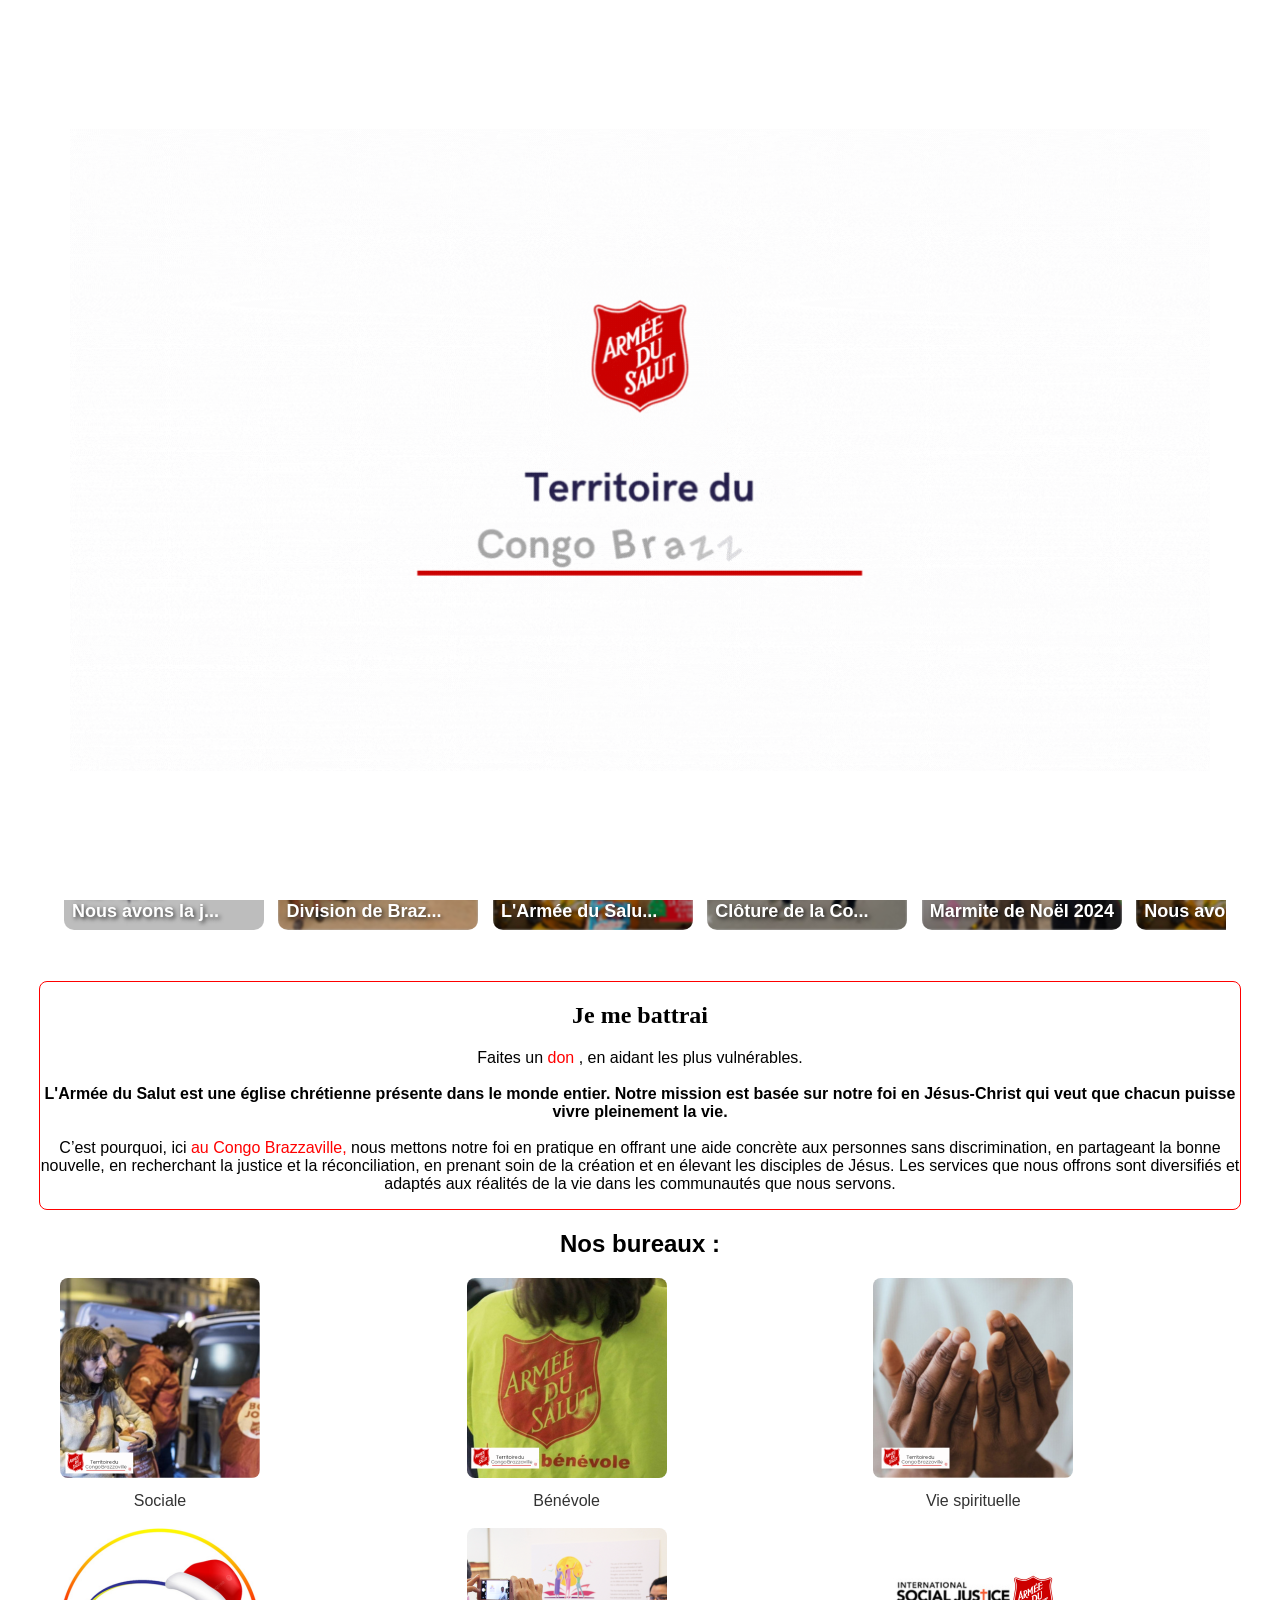
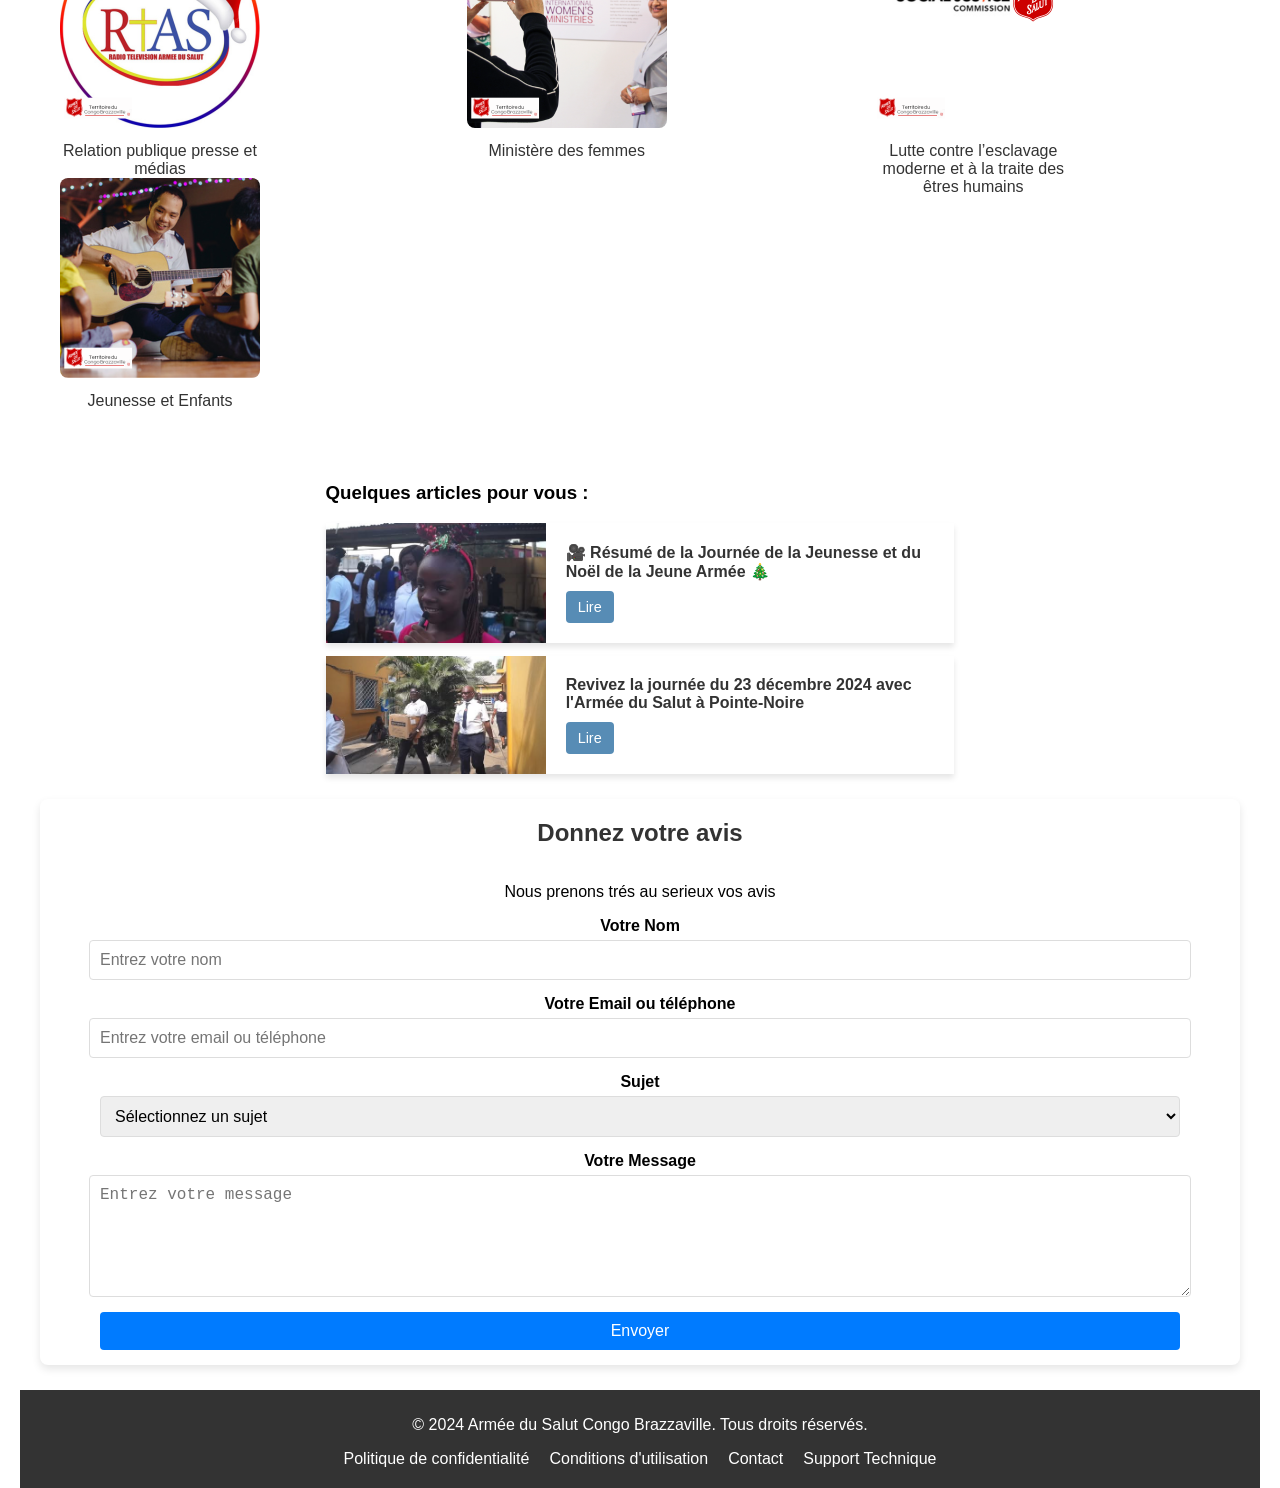
==== index.html @ aef8e0b2 "Add files via upload" ====
<!DOCTYPE html>
<html lang="fr">
<head>
    <meta charset="UTF-8">
    <meta name="viewport" content="width=device-width, initial-scale=1.0">
    <title>Armée du salut Territoire du Congo Brazzaville</title>
    <link rel="stylesheet" type="text/css" href="css/ads.css">
    <link rel="stylesheet" type="text/css" href="css/load.css">
    <link rel="icon" href="logo/golo.svg" type="image/x-icon">
</head>
<body class="loading" >
    <!-- Préchargeur -->
    <div id="preloader">
        <img src="images/accvb.gif" alt="Chargement...">
    </div>
    <header>
        <a href="ads.html"><img src="logo/ads.png" alt="Salvation Army Logo"></a>
        <nav>
            <span class="menu-toggle">&#9776;</span>
            <span class="seko">
            <ul>
                <li><a href="#" style="background: #ff0039ad; padding: 7px; border-radius: 10%; color: white; font-weight: bold;">Accueil</a></li>
        <li><a href="apropos.html">À propos</a></li>
        <li><a href="foi.html">Notre foi</a></li>
        <li><a href="ntv.html">Notre travail</a></li>
        <li><a href="nouv.html">Nouvelles</a></li>
        <li><a href="#">Événements</a></li>
            </ul></span>
        </nav>
    </header>

    <!-- Carrousel Section -->
    <section id="carousel-container">
        <div class="carousel">
            <div class="slides">
                <img src="images/ZERTYUIoiuytr345678kjhgdsdnLKJHGD(987654.png" alt="Image 1">
                <img src="images/ZERTYUIoiuytr345678kjhgdsdnLKJHGD(987654nj.png" alt="Image 2">
                <img src="images/ZERTYUIoiuytr345678GHJKhgdsdnLKJHGD(987654njµ.png" alt="Image 3">
                <img src="images/sdghjkllkjhgertyuiopkjhgfdGHuytdghjmlkjHGGHJ008765.png" alt="Image 4">
                <img src="images/dghjkOIUYTRdghjkl.png" alt="Image 5">
                <img src="images/dghjklmiuytTYUIOPMLKJHGDSdgh.png" alt="Image 5">
                <img src="images/dghjkOIUYTRdghjkl.png" alt="Image 6">
            </div>
            <button class="prev">&#10094;</button>
            <button class="next">&#10095;</button>
        </div>
        <div class="pagination">
            <span class="dot" data-slide="0"></span>
            <span class="dot" data-slide="1"></span>
            <span class="dot" data-slide="2"></span>
            <span class="dot" data-slide="3"></span>
            <span class="dot" data-slide="4"></span>
            <span class="dot" data-slide="5"></span>
        </div>
    </section>
    <br>
    <h2 class="act">Actualités :</h2>
    <br>
    <br>
  <div class="scroll-container">
    <div class="card">
      <img src="images/471684724_3428961360739851_1854452464004359953_n.jpg" alt="Image 1">
      <div class="card-title">
<font><span style="font-weight: unset;">2024-12-29</span> <br><span style="font-weight: bold;">Nous avons la j...</span></font>
      </div>
      <div class="card-date"></div>
    </div>
    <div class="card">
      <img src="images/471797513_1174402190717895_1908308795013150106_n.jpg" alt="Image 2">
      <div class="card-title">
<font><span style="font-weight: unset;">2024-12-29</span> <br><span style="font-weight: bold;">Division de Braz...</span></font>
      </div>
    </div>
    <div class="card">
      <img src="images/471286209_1171153004376147_8494077550836439318_n.jpg" alt="Image 3">
      <div class="card-title">
<font><span style="font-weight: unset;">2024-12-29</span> <br><span style="font-weight: bold;">L'Armée du Salu...</span></font>
      </div>
    </div>
    <div class="card">
      <img src="images/470840925_1170859431072171_841175107307620642_n.jpg" alt="Image 4">
      <div class="card-title">
<font><span style="font-weight: unset;">2024-12-29</span> <br><span style="font-weight: bold;">Clôture de la Co...</span></font>
</div>
    </div>
    <div class="card">
      <img src="images/471423501_1169757214515726_6313348324595561859_n.jpg" alt="Image 5">
      <div class="card-title">
<font><span style="font-weight: unset;">2024-12-29</span> <br><span style="font-weight: bold;">Marmite de Noël 2024</span></font>
</div>
    </div>
    <div class="card">
      <img src="images/471286209_1171153004376147_8494077550836439318_n.jpg" alt="Image 6">
      <div class="card-title">
<font><span style="font-weight: unset;">2024-12-29</span> <br><span style="font-weight: bold;">Nous avons la jo...</span></font>
</div>
    </div>
    <div class="card">
      <img src="images/dghjklmiuytTYUIOPMLKJHGDSdgh.png" alt="Image 7">
      <div class="card-title">
<font><span style="font-weight: unset;">2024-12-29</span> <br><span style="font-weight: bold;">Engagé po...</span></font>
</div>
    </div>
    <div class="card">
      <img src="images/470884818_1003917428445992_5597756832811059730_n.jpg" alt="Image 8">
      <div class="card-title">
<font><span style="font-weight: unset;">2024-12-29</span> <br><span style="font-weight: bold;">Le Genera....</span></font>
</div>
    </div>
  </div>
  <br>
  <br>
  <section class="solider">
      <h2 class="pla">Je me battrai</h2>
      <p class="adsjkj">
      Faites un <span class="adsjk">don</span> , en aidant les plus vulnérables.
  <br>
  <br><span class="bolide">L'Armée du Salut est une église chrétienne présente dans le monde entier. Notre mission est basée sur notre foi en Jésus-Christ qui veut que chacun puisse vivre pleinement la vie.</span><br><br>C’est pourquoi, ici <span class="adsjk">au Congo Brazzaville,</span> nous mettons notre foi en pratique en offrant une aide concrète aux personnes sans discrimination, en partageant la bonne nouvelle, en recherchant la justice et la réconciliation, en prenant soin de la création et en élevant les disciples de Jésus. Les services que nous offrons sont diversifiés et adaptés aux réalités de la vie dans les communautés que nous servons.</p>
  </section>

  <section style="width:100%">
      <h1 style="text-align: center;">Nos bureaux :</h1>
      <div class="gallery">
    <!-- Image 1 -->
    <div class="image-item" onclick="showOverlay('image1', 'Description de l\'image 1')">
      <img src="images/soso.png" alt="Image 1">
      <p>Sociale</p>
    </div>
    
    <!-- Image 2 -->
    <div class="image-item" onclick="showOverlay('image2', 'Description de l\'image 2')">
      <img src="images/bebe.png" alt="Image 2">
      <p>Bénévole</p>
    </div>
    
    <!-- Image 3 -->
    <div class="image-item" onclick="showOverlay('image3', 'Description de l\'image 3')">
      <img src="images/vie.png" alt="Image 3">
      <p>Vie spirituelle</p>
    </div>
    
    <!-- Image 4 -->
    <div class="image-item" onclick="showOverlay('image4', 'Description de l\'image 4')">
      <img src="images/rtas.png" alt="Image 4">
      <p>Relation publique presse et médias</p>
    </div>
    
    <!-- Image 4 -->
    <div class="image-item" onclick="showOverlay('image4', 'Description de l\'image 4')">
      <img src="images/woom.png" alt="Image 4">
      <p>Ministère des femmes</p>
    </div>
    
    <!-- Image 4 -->
    <div class="image-item" onclick="showOverlay('image4', 'Description de l\'image 4')">
      <img src="images/jus.png" alt="Image 4">
      <p>Lutte contre l’esclavage moderne et à la traite des êtres humains</p>
    </div>

    <!-- Image 5 (cachée si pas de place) -->
    <div class="image-item" onclick="showOverlay('image5', 'Description de l\'image 5')">
      <img src="images/jeu.png" alt="Image 5">
      <p>Jeunesse et Enfants</p>
    </div>
  </div>

  <!-- Overlay avec image et description -->
  <div id="overlay">
    <img id="overlay-img" src="" alt="Image grand format">
    <p id="overlay-description"></p>
    <button class="close-btn" onclick="closeOverlay()">Fermer</button>
  </div>

  </section>
  <br>
  <br>
  <section>
      <h3>Quelques articles pour vous :</h3>
       <div class="rectangle">
        <div class="image-container" style="background-image: url('images/4712507281982507366.jpeg');"></div>
        <div class="content-container">
            <div class="title">🎥 Résumé de la Journée de la Jeunesse et du Noël de la Jeune Armée 🎄</div>
            <div class="actions">
                <button class="like-button">
                    Lire
                </button>
            </div>
        </div>
    </div>
       <div class="rectangle">
        <div class="image-container" style="background-image: url('images/1393938824462531353.jpeg');"></div>
        <div class="content-container">
            <div class="title">Revivez la journée du 23 décembre 2024 avec l'Armée du Salut à Pointe-Noire</div>
            <div class="actions">
                <button class="like-button">
                    Lire
                </button>
            </div>
        </div>
    </div>
  </section>

  <section class="section-form">
      <div class="form-container">
        <h2>Donnez votre avis</h2>
        <p>Nous prenons trés au serieux vos avis</p>
        <form id="feedbackForm" style="width:100%;display: flex;align-items: center;justify-content: center;flex-direction: column;">
            <div class="form-group">
                <label for="name">Votre Nom</label>
                <input type="text" id="name" name="name" placeholder="Entrez votre nom" required>
            </div>
            <div class="form-group">
                <label for="email">Votre Email ou téléphone</label>
                <input type="email" id="email" name="email" placeholder="Entrez votre email ou téléphone" required>
            </div>
            <div class="form-group">
                <label for="subject">Sujet</label>
                <select id="subject" name="subject" required>
                    <option value="">Sélectionnez un sujet</option>
                    <option value="avis">Avis Général</option>
                    <option value="produits">Avis sur les Produits</option>
                    <option value="suggestions">Suggestions</option>
                </select>
            </div>
            <div class="form-group">
                <label for="message">Votre Message</label>
                <textarea id="message" name="message" placeholder="Entrez votre message" required></textarea>
            </div>
            <div class="form-group">
                <button type="submit">Envoyer</button>
            </div>
            <p class="form-success" id="formSuccess">Merci pour votre avis !</p>
        </form>
    </div>
  </section>

   <footer>
    <p>&copy; 2024 Armée du Salut Congo Brazzaville. Tous droits réservés.</p>
    <ul>
        <li><a href="priv.html">Politique de confidentialité</a></li>
        <li><a href="condi.html">Conditions d'utilisation</a></li>
        <li><a href="contact.html">Contact</a></li>
        <li><a href="#">Support Technique</a></li>
    </ul>
</footer>


    <script src="js/ads.js"></script>
    <script src="js/load.js"></script>


</body>
</html>
---- css/ads.css ----
html{padding: 0;
            margin: 0;}
        body {
            font-family: Arial, sans-serif;
/*            margin: 2%;*/
            padding: 0;
            margin: 0;
            display: flex;
            align-items: center;
            justify-content: center;
            flex-direction: column;
            width: 100%;
        }

        header {
            background-color: white;
            color: black;
            padding: 10px 20px;
            display: flex;
            justify-content: space-between;
            align-items: center;
            width: 100%;
            max-width: 1200px;
            margin: auto;
        }

        header img {
            width: 70%;
            max-width: 323px;
            height: auto;
        }

        nav {
            position: relative;
        }

        nav ul {
            list-style: none;
            margin: 0;
            padding: 0;
            display: flex;
        }

        nav ul li {
            margin: 0 15px;
        }

        nav ul li a {
            color: black;
            text-decoration: none;
        }

        nav .menu-toggle {
            display: none;
            cursor: pointer;
            font-size: 1.5rem;
            margin-right: 30px;
        }

        @media (max-width: 768px) {
            nav ul {
                flex-direction: column;
                display: none;
                background-color: white;
                position: fixed;
                top: 10%;
                left: 50%;
                transform: translateX(-50%);
                width: 90%;
                box-shadow: 0 4px 6px rgba(0, 0, 0, 0.1);
                border-radius: 8px;
                padding: 20px 0;
                z-index: 1000;
                transition: transform 0.3s ease, opacity 0.3s ease;
                opacity: 0;
                transform: translateY(-20px) translateX(-50%);
            }

            nav ul.active {
                display: flex;
                opacity: 1;
                transform: translateY(0) translateX(-50%);
            }

            nav ul li {
                margin: 10px 0;
                text-align: center;
            }

            nav .menu-toggle {
                display: block;
                color: black;
                z-index: 1001;
            }

            body.menu-open::after {
                content: "";
                display: block;
                position: fixed;
                top: 0;
                left: 0;
                width: 100%;
                height: 100%;
                background: rgba(0, 0, 0, 0.5);
                z-index: 999;
            }
        }

        section {
/*            padding: 20px;*/
            max-width: 1200px;
            margin: auto;
        }







    .scroll-container {
      width: 90%;
      overflow-x: auto;
      white-space: nowrap;
      border: 1px solid white;
      padding: 10px;
      background: #fff;
      margin: auto;
    }



    .card {
      display: inline-block;
      margin-right: 10px;
      border-radius: 10px;
      position: relative; /* Permet le positionnement absolu des éléments enfants */
      overflow: hidden; /* Empêche les débordements */
      width: 200px; /* Largeur de la carte */
      height: 250px; /* Hauteur de la carte */
      cursor: pointer;
    }

     .card img {
      width: 100%;
      height: 100%;
      object-fit: cover;
      filter: blur(1.3px); /* Applique un flou initial */
      transition: filter 0.3s ease; /* Animation fluide pour le changement de filtre */
    }

    .card:hover img {
      filter: none; /* Supprime le flou au survol */
    }

    .card::before {
      content: ""; /* Pseudo-élément pour la couche noire */
      position: absolute;
      top: 0;
      left: 0;
      bottom: 0;
      width: 100%;
      height: 100%;
      background: rgba(0, 0, 0, 26%); /* Couche noire semi-transparente */
      z-index: 1; /* Place cette couche devant l'image */
    }

    .card-title, .card-date {
      position: absolute; /* Positionnement relatif à la carte */
      color: white;
      text-shadow: 2px 2px 4px rgba(0, 0, 0, 0.7); /* Ombre pour améliorer la lisibilité */
      z-index: 2; /* Assure que le texte est devant la couche noire */
      bottom: 0;
    }

    .card-title {
        margin: 8px;
      font-size: 18px;
      
      /*top: 60%;  Positionne le titre au centre supérieur */
/*       left: 50%;
     transform: translate(-50%, -50%);*/
    }

    /*.card-date {
      font-size: 14px;
      /*top: 70%;  Positionne la date sous le titre *
      left: 70%;
      transform: translate(-50%, -50%);
    }*/

    .card-icon {
      font-size: 20px;
      color: #007BFF;
      cursor: pointer;
    }
    .act{
        font-family: Baskerville;
        text-align: center;
    }
    .solider{
        border: solid 1px red;
        border-radius: 8px;
    }
    .adsjk{
        text-align: center;
        color: red;
    }
    .adsjkj{
        text-align: center;
    }
    .bolide{
        font-weight: bold;
    }
    .pla{
        text-align: center;
        font-family: Fifty Fifty;
    }


    
    .gallery {
      display: grid;
  grid-template-columns: repeat(3, 1fr); /* Deux colonnes égales */
  gap: 20px; /* Espacement entre les éléments */
  margin: 20px;
  width: 100%;
  place-content: center;

    }
    .image-item {
      position: relative;
      width: 200px;
      height: 200px;
      text-align: center;
      cursor: pointer;
      margin-bottom: 30px; /* Ajout d'un espace entre les lignes d'images */
    }
    .image-item img {
      width: 100%;
      height: 100%;
      object-fit: cover;
      border-radius: 8px;
    }
    .image-item p {
      margin-top: 10px;
      color: #333;
      font-size: 1em;
    }
    #overlay {
      position: fixed;
      top: 0;
      left: 0;
      width: 100%;
      height: 100%;
      background: rgba(0, 0, 0, 0.8);
      display: none;
      justify-content: center;
      align-items: center;
      flex-direction: column;
      color: white;
      padding: 20px;
    }
    #overlay img {
      width: 60%;
      height: auto;
      margin-bottom: 20px;
      border-radius: 10px;
    }
    #overlay p {
      font-size: 1.2em;
      line-height: 1.6;
    }
    .close-btn {
      margin-top: 20px;
      padding: 10px 20px;
      background-color: #ff5733;
      border: none;
      color: white;
      font-size: 1em;
      cursor: pointer;
    }

.rectangle {
            margin-top: 2%;
            display: flex;
            width: 100%;
            height: 35%;
            max-height: 300px;
            background-color: #ffffff;
            box-shadow: 0 4px 6px rgba(0, 0, 0, 0.1);
            overflow: hidden;
        }
        .image-container {
            flex: 0 0 35%;
            max-width: 35%;
            background-size: cover;
            background-position: center;
        }
        .content-container {
            flex: 1;
            padding: 20px;
            display: flex;
            flex-direction: column;
            justify-content: space-between;
        }
        .title {
            font-weight: bold;
            margin-bottom: 10px;
            color: #333;
        }
        .content {
            flex-grow: 1;
            font-size: 1em;
            color: #555;
        }
        .actions {
            display: flex;
            align-items: center;
            gap: 10px;
        }
        .like-button {
            display: flex;
            align-items: center;
            gap: 5px;
            background-color: #578cb5;
            color: white;
            padding: 8px 12px;
            border: none;
            border-radius: 4px;
            cursor: pointer;
            font-size: 0.9em;
            transition: background-color 0.3s;
        }
        .like-button:hover {
            background-color: #2196F3;
        }
        .like-icon {
            font-size: 1.2em;
        }

/*Formulaire avis*/
.section-form{width: 100%;
    display: grid
;
    margin: 25px auto;}
.form-container {
            background: #ffffff;
            box-shadow: 0 4px 8px rgba(0, 0, 0, 0.1);
            border-radius: 8px;
/*            padding: 10 20px;*/
            width: 100%;
            text-align: center;
            display:flex;
            align-items: center;
            justify-content: center;
            flex-direction: column;
        }

        .form-container h2 {
            margin-bottom: 20px;
            font-size: 24px;
            color: #333;
        }

        .form-group {
            margin-bottom: 15px;
            width: 100%;
            display: flex;
            justify-content: center;
            align-items: center;
            flex-direction: column;
        }

        .form-group label {
            display: block;
            margin-bottom: 5px;
            font-weight: bold;
        }

        .form-group input,
        .form-group select,
        .form-group textarea {
            width: 90%;
            padding: 10px;
            border: 1px solid #ddd;
            border-radius: 4px;
            font-size: 16px;
        }

        .form-group textarea {
            resize: vertical;
            height: 100px;
        }

        .form-group button {
            background-color: #007BFF;
            color: white;
            padding: 10px 15px;
            border: none;
            border-radius: 4px;
            cursor: pointer;
            font-size: 16px;
            width: 90%;
        }

        .form-group button:hover {
            background-color: #0056b3;
        }

        .form-success {
            display: none;
            color: green;
            margin-top: 10px;
        }


        /* Carrousel CSS */
        #carousel-container {
            position: relative;
            max-width: 1200px;
            margin: 20px auto;
            overflow: hidden;
            height: 100;
        }

        .carousel {
            position: relative;
            display: flex;
            align-items: center;
            height: 85%;
        }

        .slides {
            display: flex;
            transition: transform 0.9s ease-in-out;
            width: 600%; /* 6 images */
            height: 100%;
        }

        .slides img {
            width: 100%;
            max-width: 1200px;
            flex: 0 0 100%; /* Chaque image prend 100% de largeur */
            border-radius: 8px;
        }

        .prev, .next {
            position: absolute;
            top: 50%;
            display: grid;
            place-content: center;
            transform: translateY(-50%);
            background-color: rgba(0, 0, 0, 0.5);
            color: white;
            border: none;
            padding: 10px;
            width: 80px;
            height: 80px;
            cursor: pointer;
            z-index: 1000;
            border-radius: 100%;
        }

        .prev {
            left: 10px;
        }

        .next {
            right: 10px;
        }

        .pagination {
            text-align: center;
            margin-top: 10px;
        }

        .pagination .dot {
            height: 10px;
            width: 10px;
            margin: 0 5px;
            background-color: rgba(0, 0, 0, 0.5);
            border-radius: 50%;
            display: inline-block;
            cursor: pointer;
            transition: background-color 0.3s;
        }

        .pagination .dot.active {
            background-color: #000;
        }







        footer {
            background-color: #333;
            color: white;
            text-align: center;
            padding: 10px 20px;
            width: 100%;
            max-width: 1200px;
            margin: auto;
        }

        footer ul {
            list-style: none;
            padding: 0;
            margin: 10px 0;
            display: flex;
            justify-content: center;
        }

        footer ul li {
            margin: 0 10px;
        }

        footer ul li a {
            color: white;
            text-decoration: none;
        }

        .seko ul li ul {
    display: none;
    position: absolute;
    background-color: #fff;
    list-style-type: none;
    padding: 0;
}

 .seko ul li:hover > ul {
    display: block;
    background: white;
}

@media screen and (max-width:850px){
.prev, .next{width: 45px;height: 45px}
#carousel-container{height: 35vh}
.gallery {
      display: grid;
  grid-template-columns: repeat(2, 1fr); /* Deux colonnes égales */
  gap: 4px;

    }
    #carousel-container{margin: auto}
    .image-item{width: 100%}
}
---- css/load.css ----
/* Style pour le préchargement */
        #preloader {
            position: fixed;
            top: 0;
            width: 100%;
            height: 100%;
            background-color: #ffffff; /* Couleur de fond */
            display: grid;
            place-content: center;
            z-index: 9999;
        }

        #preloader img {
            width: 99%; /* Taille du GIF */
            margin: auto;
        }

        /* Masquer le contenu principal tant que le préchargeur est actif */
        body.loading {
            overflow: hidden;
        }

        body.loading #content {
            display: none;
        }
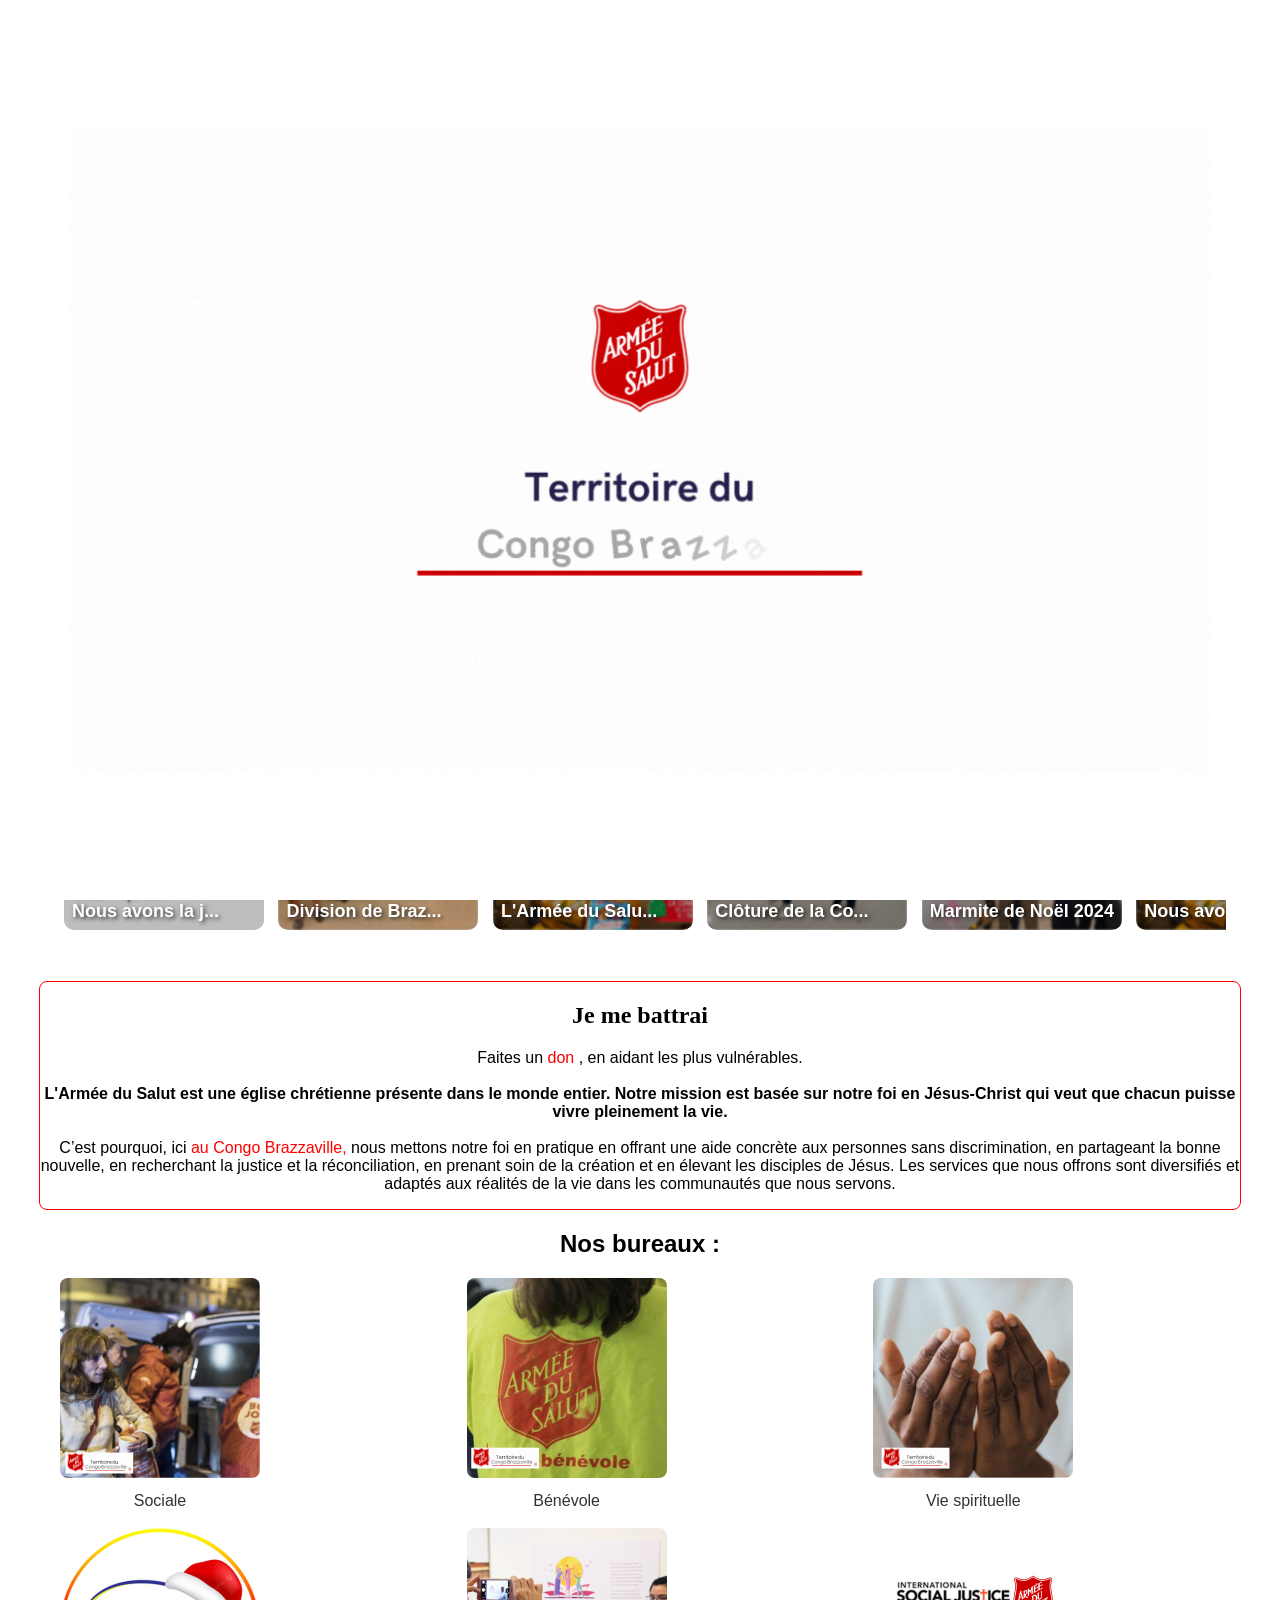
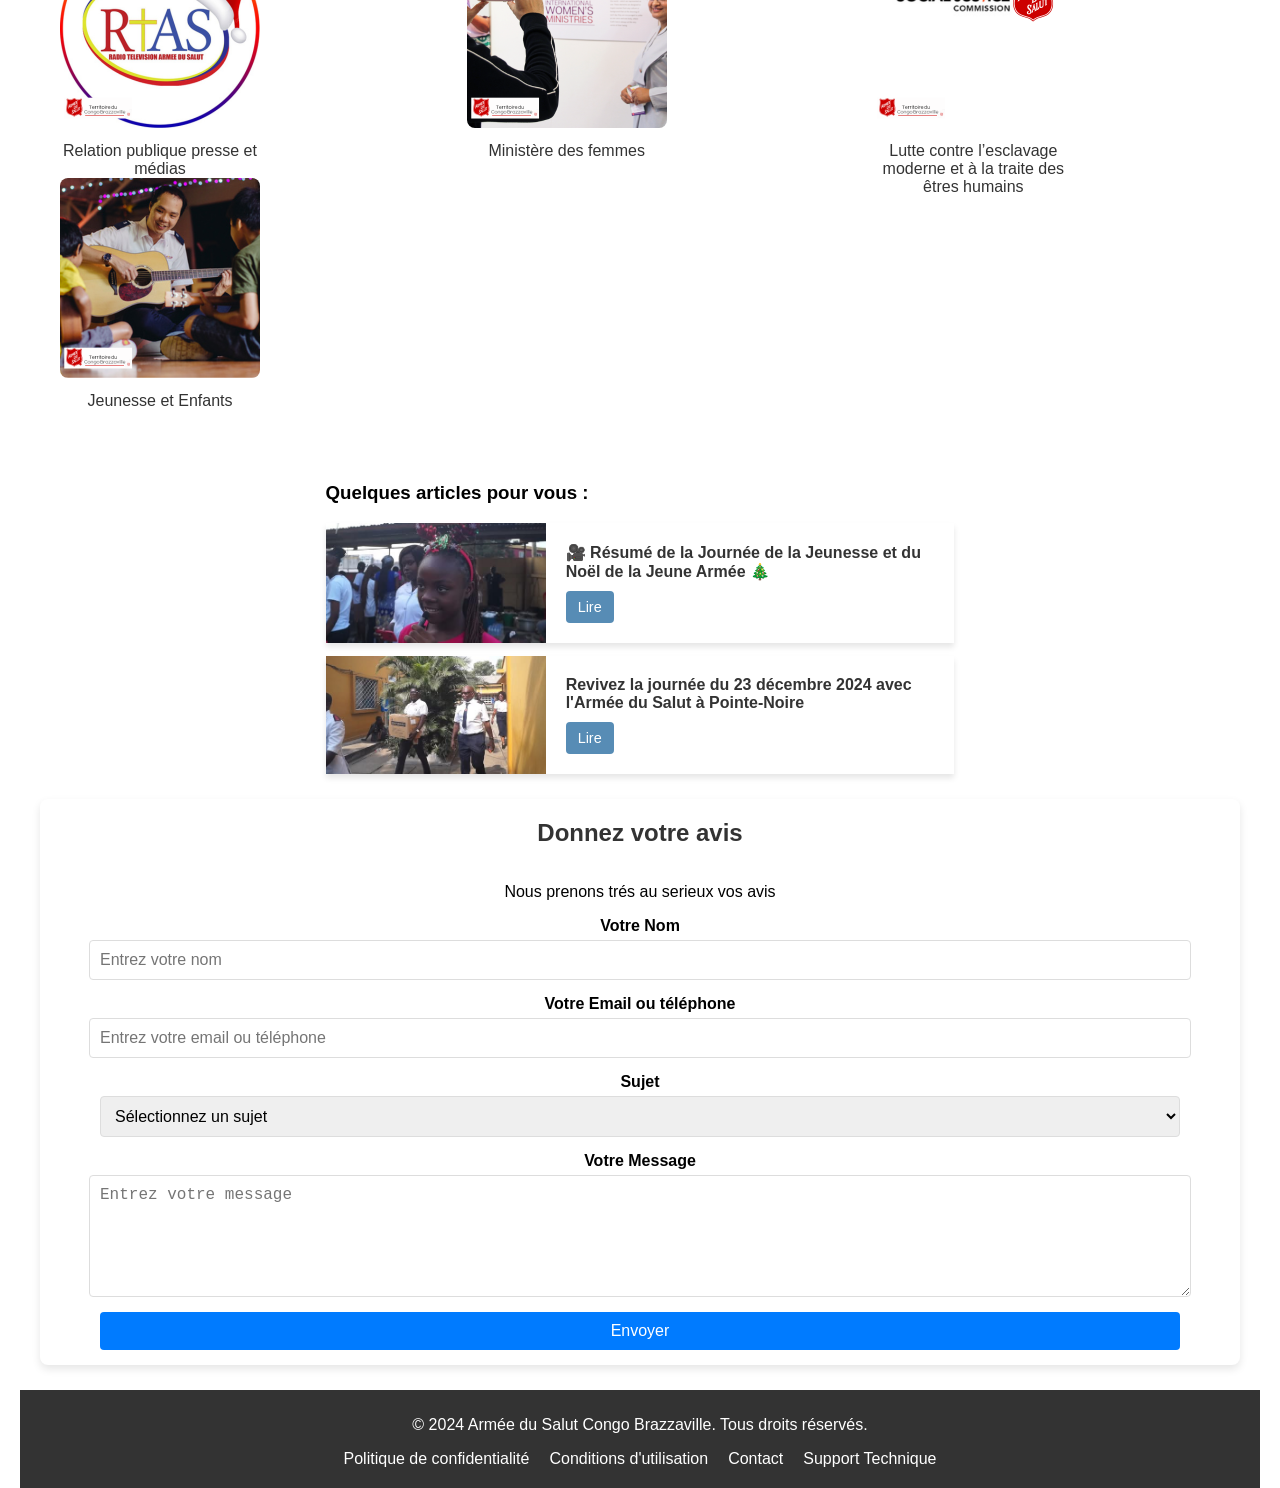
==== commit 55ff5a66: "Update index.html" ====
--- a/index.html
+++ b/index.html
@@ -14,7 +14,7 @@
         <img src="images/accvb.gif" alt="Chargement...">
     </div>
     <header>
-        <a href="ads.html"><img src="logo/ads.png" alt="Salvation Army Logo"></a>
+        <a href="index.html"><img src="logo/ads.png" alt="Salvation Army Logo"></a>
         <nav>
             <span class="menu-toggle">&#9776;</span>
             <span class="seko">
@@ -24,7 +24,7 @@
         <li><a href="foi.html">Notre foi</a></li>
         <li><a href="ntv.html">Notre travail</a></li>
         <li><a href="nouv.html">Nouvelles</a></li>
-        <li><a href="#">Événements</a></li>
+        <li><a href="events.html">Événements</a></li>
             </ul></span>
         </nav>
     </header>
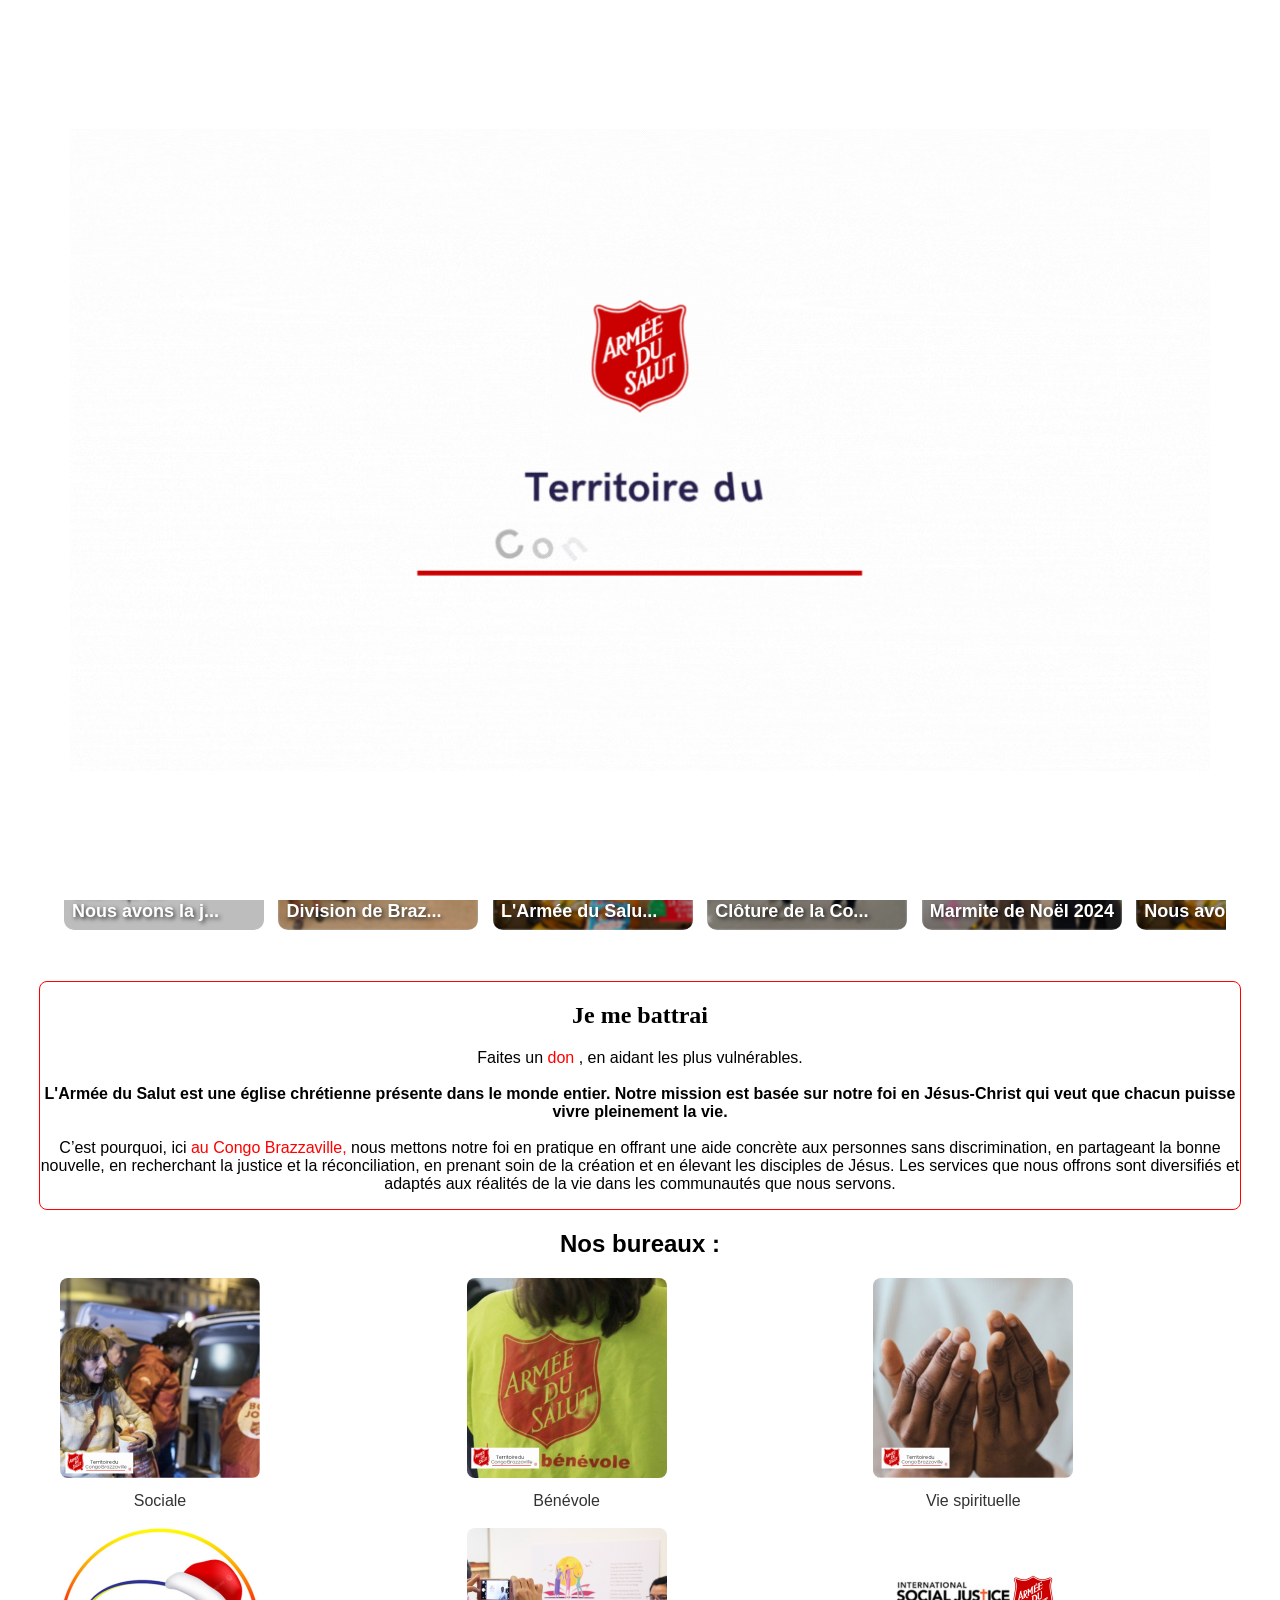
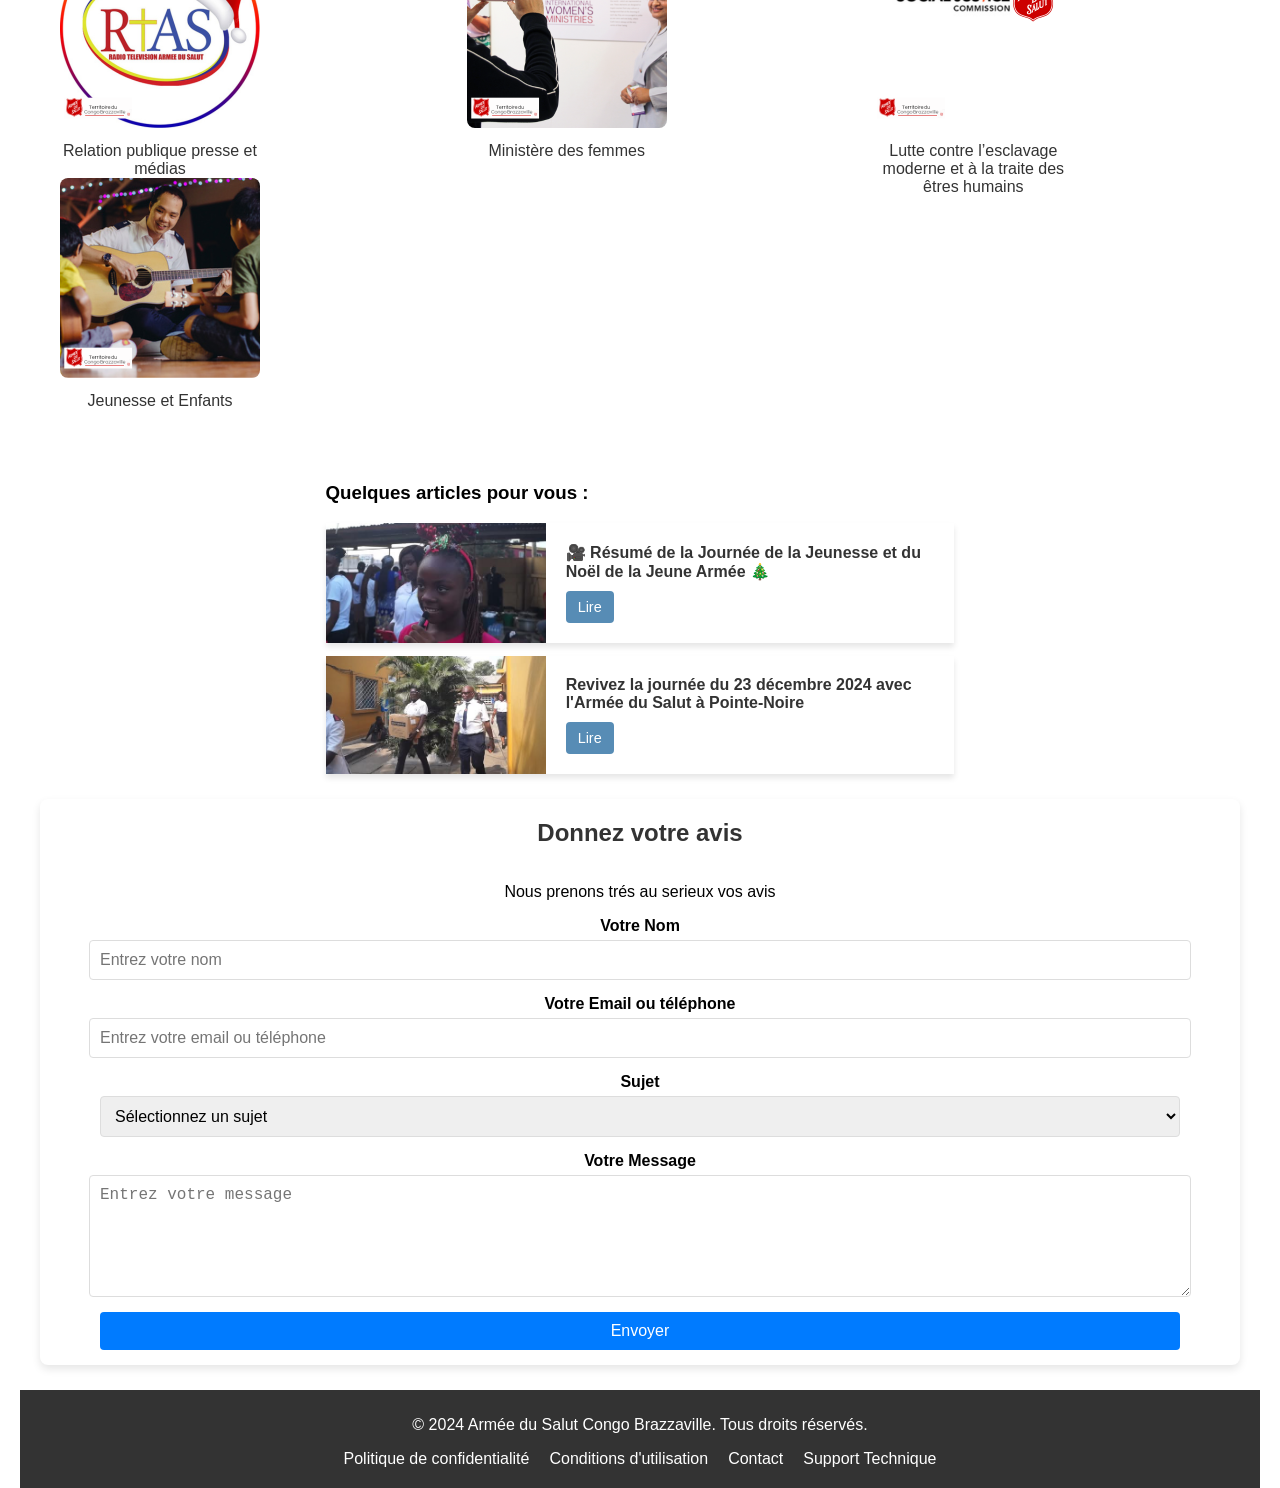
==== commit 9e898933: "Update index.html" ====
--- a/index.html
+++ b/index.html
@@ -14,12 +14,12 @@
         <img src="images/accvb.gif" alt="Chargement...">
     </div>
     <header>
-        <a href="index.html"><img src="logo/ads.png" alt="Salvation Army Logo"></a>
+        <a href="https://rujyves-del.github.io/armee/"><img src="logo/ads.png" alt="Salvation Army Logo"></a>
         <nav>
             <span class="menu-toggle">&#9776;</span>
             <span class="seko">
             <ul>
-                <li><a href="#" style="background: #ff0039ad; padding: 7px; border-radius: 10%; color: white; font-weight: bold;">Accueil</a></li>
+                <li><a href="https://rujyves-del.github.io/armee/" style="background: #ff0039ad; padding: 7px; border-radius: 10%; color: white; font-weight: bold;">Accueil</a></li>
         <li><a href="apropos.html">À propos</a></li>
         <li><a href="foi.html">Notre foi</a></li>
         <li><a href="ntv.html">Notre travail</a></li>
